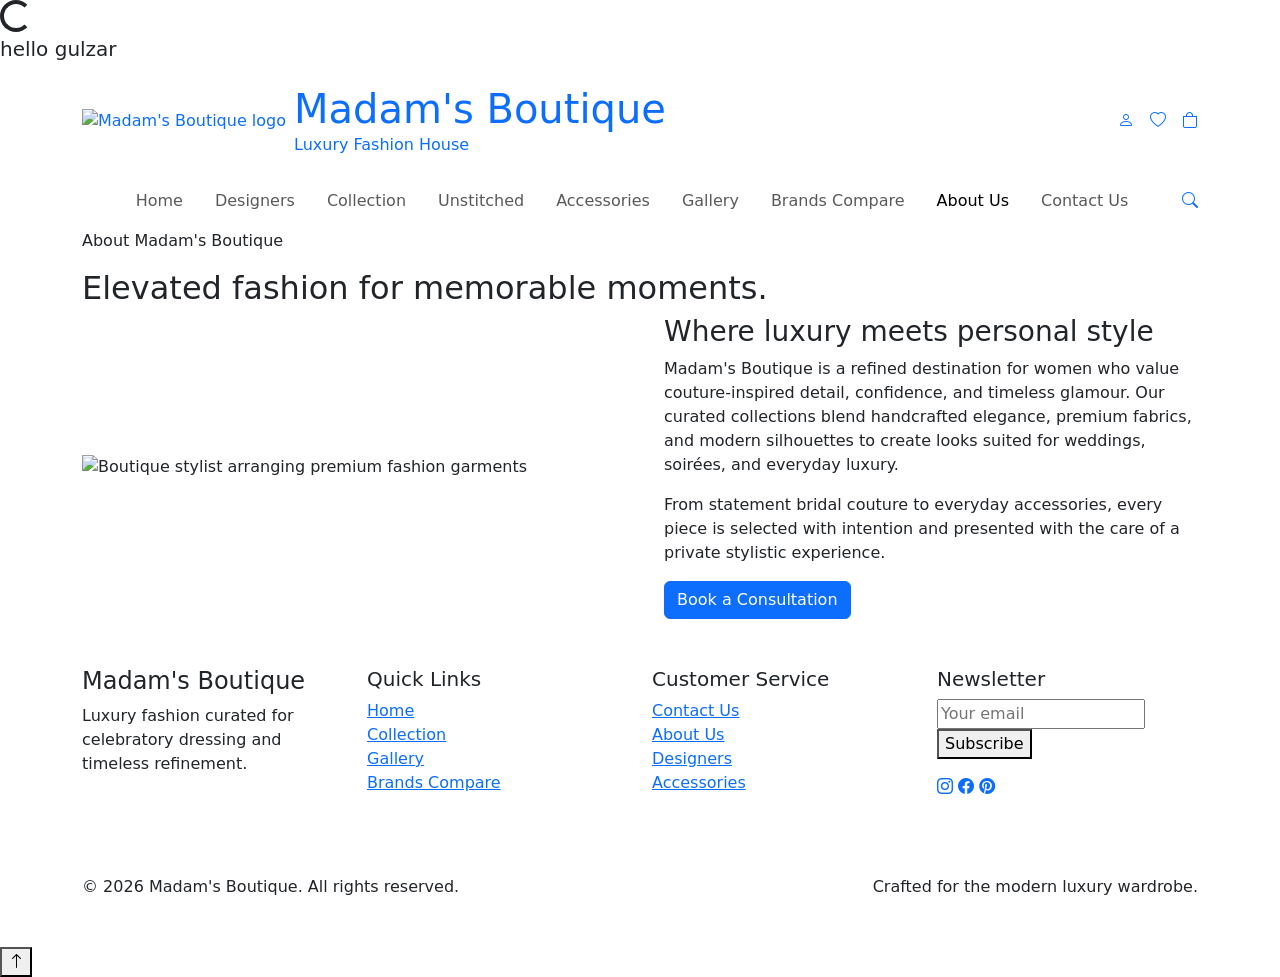
==== about.html @ bcf247ba "gulzar ne about us ka page chera" ====
<!DOCTYPE html>
<html lang="en">
  <head>
    <meta charset="UTF-8" />
    <meta name="viewport" content="width=device-width, initial-scale=1.0" />
    <title>About Us | Madam's Boutique</title>
    <link rel="preconnect" href="https://fonts.googleapis.com" />
    <link rel="preconnect" href="https://fonts.gstatic.com" crossorigin />
    <link href="https://fonts.googleapis.com/css2?family=Cormorant+Garamond:wght@500;600;700&family=Inter:wght@300;400;500;600&display=swap" rel="stylesheet" />
    <link rel="stylesheet" href="https://cdn.jsdelivr.net/npm/bootstrap@5.3.3/dist/css/bootstrap.min.css" />
    <link rel="stylesheet" href="https://cdn.jsdelivr.net/npm/bootstrap-icons@1.11.3/font/bootstrap-icons.css" />
    <link rel="stylesheet" href="css/style.css" />
  </head>
  <body>
    <div class="preloader" aria-label="Loading Madam's Boutique">
      <div class="spinner-border" role="status" aria-hidden="true"></div>
    </div>

    <h5>
      hello gulzar
    </h5>

    <header class="topbar">
      <div class="container py-3 d-flex justify-content-between align-items-center">
        <a class="brand d-flex align-items-center gap-2 text-decoration-none" href="index.html">
          <img src="images/logo.svg" alt="Madam's Boutique logo" class="brand-logo" />
          <div>
            <h1 class="brand-title mb-0">Madam's Boutique</h1>
            <p class="brand-subtitle mb-0">Luxury Fashion House</p>
          </div>
        </a>
        <div class="top-actions d-none d-md-flex align-items-center gap-3">
          <a href="about.html" aria-label="My account"><i class="bi bi-person"></i></a>
          <a href="gallery.html" aria-label="Wishlist"><i class="bi bi-heart"></i></a>
          <a href="collections.html" aria-label="Shopping bag"><i class="bi bi-bag"></i></a>
        </div>
      </div>
    </header>

    <nav class="navbar navbar-expand-lg sticky-top">
      <div class="container">
        <button class="navbar-toggler" type="button" data-bs-toggle="collapse" data-bs-target="#mainNav">
          <span class="navbar-toggler-icon"></span>
        </button>
        <div class="collapse navbar-collapse" id="mainNav">
          <ul class="navbar-nav mx-auto gap-lg-3">
            <li class="nav-item"><a class="nav-link" href="index.html">Home</a></li>
            <li class="nav-item"><a class="nav-link" href="designers.html">Designers</a></li>
            <li class="nav-item"><a class="nav-link" href="collections.html">Collection</a></li>
            <li class="nav-item"><a class="nav-link" href="unstitched.html">Unstitched</a></li>
            <li class="nav-item"><a class="nav-link" href="accessories.html">Accessories</a></li>
            <li class="nav-item"><a class="nav-link" href="gallery.html">Gallery</a></li>
            <li class="nav-item"><a class="nav-link" href="compare.html">Brands Compare</a></li>
            <li class="nav-item"><a class="nav-link active" href="about.html">About Us</a></li>
            <li class="nav-item"><a class="nav-link" href="contact.html">Contact Us</a></li>
          </ul>
          <a class="nav-search" href="#" aria-label="Search"><i class="bi bi-search"></i></a>
        </div>
      </div>
    </nav>

    <section class="page-hero">
      <div class="container">
        <p class="eyebrow">About Madam's Boutique</p>
        <h2>Elevated fashion for memorable moments.</h2>
      </div>
    </section>

    <section class="page-content">
      <div class="container">
        <div class="row page-grid g-5 align-items-center">
          <div class="col-lg-6">
            <img src="https://images.unsplash.com/photo-1524504388940-b1c1722653e1?auto=format&fit=crop&w=1000&q=80" alt="Boutique stylist arranging premium fashion garments" />
          </div>
          <div class="col-lg-6">
            <div class="page-card">
              <h3>Where luxury meets personal style</h3>
              <p>Madam's Boutique is a refined destination for women who value couture-inspired detail, confidence, and timeless glamour. Our curated collections blend handcrafted elegance, premium fabrics, and modern silhouettes to create looks suited for weddings, soirées, and everyday luxury.</p>
              <p>From statement bridal couture to everyday accessories, every piece is selected with intention and presented with the care of a private stylistic experience.</p>
              <a href="contact.html" class="btn btn-primary">Book a Consultation</a>
            </div>
          </div>
        </div>
      </div>
    </section>

    <footer class="footer py-5">
      <div class="container">
        <div class="row g-4">
          <div class="col-lg-3">
            <h4>Madam's Boutique</h4>
            <p>Luxury fashion curated for celebratory dressing and timeless refinement.</p>
          </div>
          <div class="col-lg-3">
            <h5>Quick Links</h5>
            <ul class="list-unstyled">
              <li><a href="index.html">Home</a></li>
              <li><a href="collections.html">Collection</a></li>
              <li><a href="gallery.html">Gallery</a></li>
              <li><a href="compare.html">Brands Compare</a></li>
            </ul>
          </div>
          <div class="col-lg-3">
            <h5>Customer Service</h5>
            <ul class="list-unstyled">
              <li><a href="contact.html">Contact Us</a></li>
              <li><a href="about.html">About Us</a></li>
              <li><a href="designers.html">Designers</a></li>
              <li><a href="accessories.html">Accessories</a></li>
            </ul>
          </div>
          <div class="col-lg-3">
            <h5>Newsletter</h5>
            <form class="newsletter-form">
              <input type="email" placeholder="Your email" aria-label="Email address" />
              <button type="submit">Subscribe</button>
            </form>
            <div class="social-links mt-3">
              <a href="#" aria-label="Instagram"><i class="bi bi-instagram"></i></a>
              <a href="#" aria-label="Facebook"><i class="bi bi-facebook"></i></a>
              <a href="#" aria-label="Pinterest"><i class="bi bi-pinterest"></i></a>
            </div>
          </div>
        </div>
        <div class="footer-bottom mt-5 pt-3 d-flex justify-content-between flex-wrap gap-3">
          <p class="mb-0">© 2026 Madam's Boutique. All rights reserved.</p>
          <p class="mb-0">Crafted for the modern luxury wardrobe.</p>
        </div>
      </div>
    </footer>

    <button class="scroll-top" aria-label="Back to top"><i class="bi bi-arrow-up"></i></button>

    <script src="https://cdn.jsdelivr.net/npm/bootstrap@5.3.3/dist/js/bootstrap.bundle.min.js"></script>
    <script src="js/script.js"></script>
  </body>
</html>
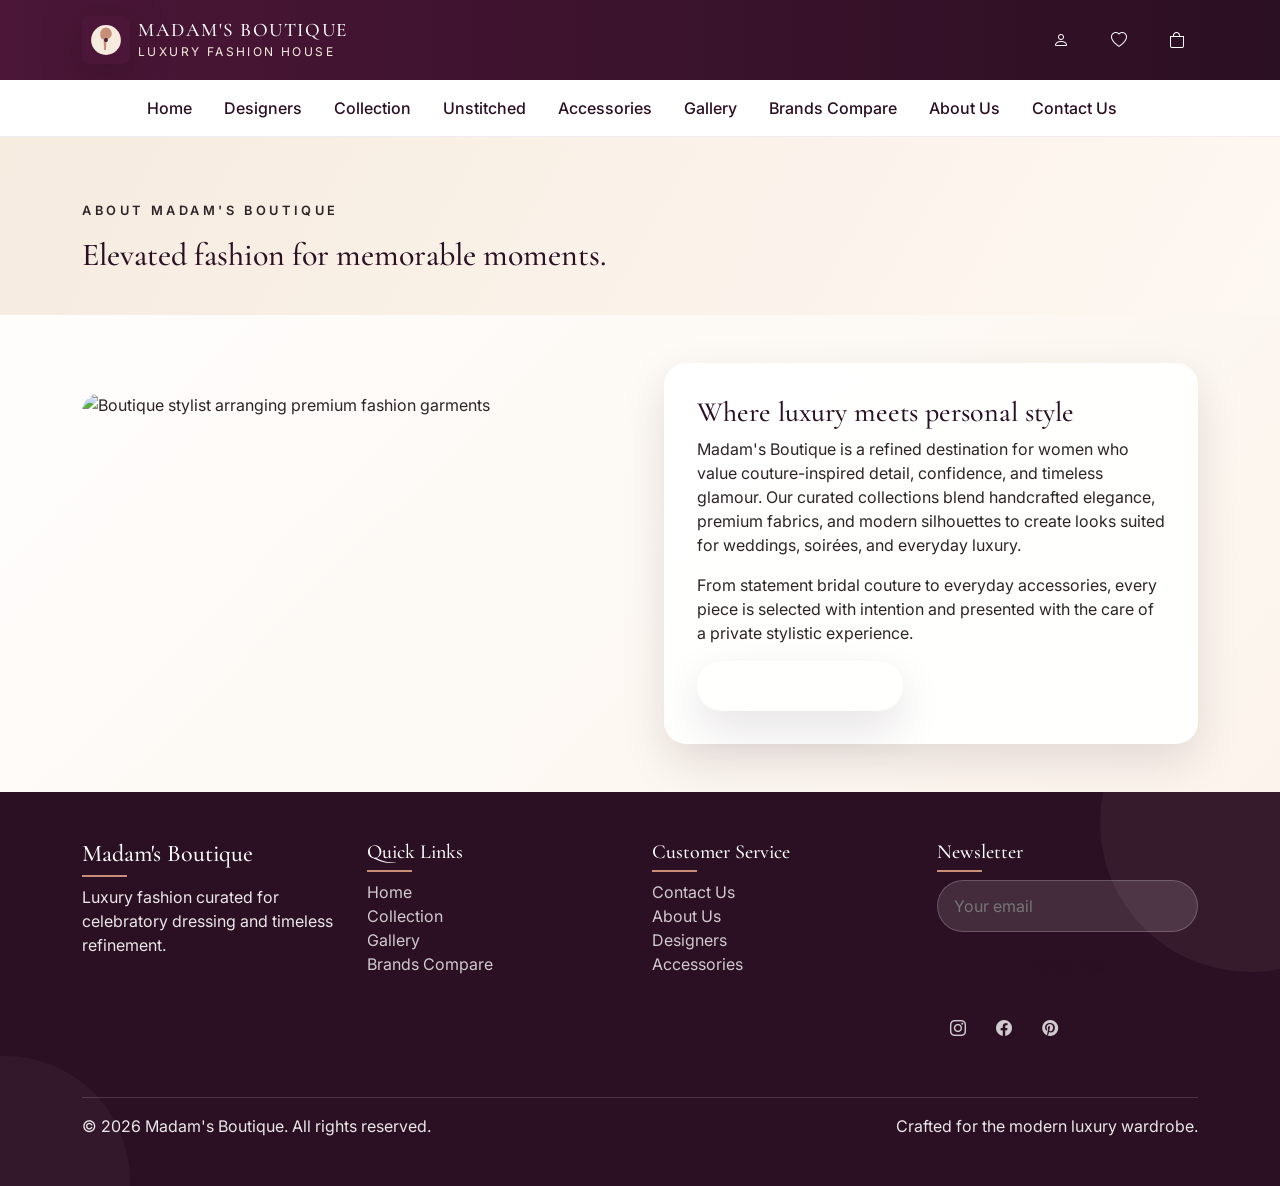
==== commit 864a9c4d: "first commit" ====
--- a/about.html
+++ b/about.html
@@ -15,10 +15,6 @@
     <div class="preloader" aria-label="Loading Madam's Boutique">
       <div class="spinner-border" role="status" aria-hidden="true"></div>
     </div>
-
-    <h5>
-      hello gulzar
-    </h5>
 
     <header class="topbar">
       <div class="container py-3 d-flex justify-content-between align-items-center">
--- a/css/style.css
+++ b/css/style.css
@@ -0,0 +1,1649 @@
+:root {
+  --plum: #4b1637;
+  --plum-dark: #2b0f22;
+  --rose-gold: #88f78;
+  --cream: #f6ebdf;
+  --cream-2: #fbf2e8;
+  --text: #2d2427;
+  --muted: #745f62;
+  --white: #ffffff;
+  --shadow: 0 18px 45px rgba(40, 16, 29, 0.12);
+}
+
+html {
+  scroll-behavior: smooth;
+}
+
+body {
+  font-family: 'Inter', sans-serif;
+  color: var(--text);
+  background: linear-gradient(135deg, var(--white), var(--cream-2));
+}
+
+img {
+  max-width: 100%;
+  display: block;
+}
+
+h1, h2, h3, h4, h5, h6 {
+  font-family: 'Cormorant Garamond', serif;
+  color: var(--plum-dark);
+}
+
+.preloader {
+  position: fixed;
+  inset: 0;
+  display: grid;
+  place-items: center;
+  background: var(--cream);
+  z-index: 9999;
+  transition: opacity 0.4s ease, visibility 0.4s ease;
+}
+
+.preloader.hidden {
+  opacity: 0;
+  visibility: hidden;
+}
+
+.topbar {
+  background: linear-gradient(90deg, var(--plum), var(--plum-dark));
+  color: var(--white);
+}
+
+.brand-title {
+  color: var(--white);
+  font-size: 1.2rem;
+  letter-spacing: 0.08em;
+  text-transform: uppercase;
+}
+
+.brand-subtitle {
+  color: var(--cream);
+  font-size: 0.75rem;
+  letter-spacing: 0.2em;
+  text-transform: uppercase;
+}
+
+.brand-logo {
+  width: 48px;
+  height: 48px;
+}
+
+.top-actions a,
+.nav-search,
+.social-links a {
+  color: var(--white);
+  text-decoration: none;
+  transition: transform 0.25s ease, color 0.25s ease;
+}
+
+.top-actions a:hover,
+.nav-search:hover,
+.social-links a:hover {
+  color: var(--rose-gold);
+  transform: translateY(-2px);
+}
+
+.navbar {
+  background: rgba(255,255,255,0.94);
+  backdrop-filter: blur(12px);
+  border-bottom: 1px solid rgba(75, 22, 55, 0.08);
+}
+
+.nav-link {
+  color: var(--plum-dark);
+  font-weight: 500;
+  position: relative;
+}
+
+.nav-link.active,
+.nav-link:hover {
+  color: var(--plum);
+}
+
+.hero-section {
+  padding-top: 5rem;
+  padding-bottom: 5rem;
+  background: radial-gradient(circle at top left, rgba(200,143,120,0.2), transparent 40%), var(--cream-2);
+}
+
+.eyebrow {
+  color: var(--rose-gold);
+  letter-spacing: 0.28em;
+  text-transform: uppercase;
+  font-size: 0.8rem;
+  font-weight: 600;
+}
+
+.hero-section h2 {
+  font-size: clamp(2.4rem, 5vw, 4.2rem);
+  line-height: 1.05;
+  margin-top: 0.7rem;
+}
+
+.hero-section .lead {
+  font-size: 1.05rem;
+  color: var(--muted);
+  max-width: 580px;
+}
+
+.btn-primary {
+  background: linear-gradient(135deg, var(--plum), var(--rose-gold));
+  color: var(--white);
+  border: none;
+  border-radius: 999px;
+  padding: 0.82rem 1.75rem;
+  box-shadow: var(--shadow);
+  transition: transform 0.25s ease, box-shadow 0.25s ease;
+}
+
+.btn-primary:hover,
+.btn-outline-primary:hover {
+  transform: translateY(-3px);
+  box-shadow: 0 12px 35px rgba(75, 22, 55, 0.16);
+}
+
+.btn-outline-primary {
+  color: var(--plum);
+  border-color: var(--plum);
+  border-radius: 999px;
+  padding: 0.75rem 1.5rem;
+}
+
+.control-btn {
+  width: 48px;
+  height: 48px;
+  border: 1px solid rgba(75, 22, 55, 0.16);
+  border-radius: 50%;
+  background: var(--white);
+  color: var(--plum);
+}
+
+.hero-image,
+.rounded-4 {
+  border-radius: 2rem;
+  box-shadow: var(--shadow);
+  animation: floatUp 8s ease-in-out infinite;
+}
+
+.hero-badges {
+  display: flex;
+  flex-wrap: wrap;
+  gap: 0.75rem;
+  margin-top: 1.25rem;
+}
+
+.feature-pill {
+  display: inline-flex;
+  align-items: center;
+  gap: 0.35rem;
+  padding: 0.45rem 0.8rem;
+  border-radius: 999px;
+  background: rgba(75, 22, 55, 0.08);
+  color: var(--plum);
+  font-size: 0.8rem;
+  font-weight: 600;
+  letter-spacing: 0.04em;
+}
+
+.stat-grid {
+  display: grid;
+  gap: 1rem;
+  grid-template-columns: repeat(3, minmax(0, 1fr));
+}
+
+.stat-card,
+.price-card {
+  padding: 1.3rem;
+  border-radius: 1.2rem;
+  background: rgba(255,255,255,0.8);
+  box-shadow: var(--shadow);
+  border: 1px solid rgba(75, 22, 55, 0.08);
+}
+
+.stat-card h4,
+.price-card h4 {
+  margin-bottom: 0.35rem;
+  font-size: 1.25rem;
+}
+
+.price-card {
+  height: 100%;
+  display: flex;
+  flex-direction: column;
+  justify-content: space-between;
+  gap: 0.8rem;
+}
+
+.price-tag {
+  display: inline-block;
+  padding: 0.35rem 0.7rem;
+  border-radius: 999px;
+  background: linear-gradient(135deg, rgba(200, 143, 120, 0.2), rgba(75, 22, 55, 0.12));
+  color: var(--plum);
+  font-size: 0.85rem;
+  font-weight: 700;
+}
+
+.collection-card .card-meta {
+  display: flex;
+  justify-content: space-between;
+  align-items: center;
+  gap: 0.8rem;
+  margin-bottom: 0.75rem;
+}
+
+.collection-card .card-content {
+  display: flex;
+  flex-direction: column;
+  gap: 0.7rem;
+}
+
+.section {
+  position: relative;
+}
+
+.reveal {
+  opacity: 0;
+  transform: translateY(28px);
+  transition: opacity 0.8s ease, transform 0.8s ease;
+}
+
+.reveal.is-visible {
+  opacity: 1;
+  transform: translateY(0);
+}
+
+@keyframes floatUp {
+  0%,
+  100% {
+    transform: translateY(0px);
+  }
+  50% {
+    transform: translateY(-8px);
+  }
+}
+
+.section-heading h3 {
+  font-size: clamp(1.8rem, 3vw, 2.45rem);
+}
+
+.collection-card,
+.designer-card,
+.compare-table,
+.gallery-item {
+  overflow: hidden;
+  border-radius: 1.25rem;
+  background: var(--white);
+  box-shadow: var(--shadow);
+  transition: transform 0.25s ease, box-shadow 0.25s ease;
+}
+
+.collection-card:hover,
+.designer-card:hover,
+.gallery-item:hover {
+  transform: translateY(-8px);
+  box-shadow: 0 22px 50px rgba(40, 16, 29, 0.16);
+}
+
+.collection-card img,
+.designer-card img,
+.gallery-item img {
+  width: 100%;
+  height: 240px;
+  object-fit: cover;
+}
+
+.card-content,
+.designer-card {
+  padding: 1.25rem;
+}
+
+.visit-section {
+  background: linear-gradient(135deg, rgba(200,143,120,0.12), rgba(75,22,55,0.04));
+}
+
+.map-frame iframe {
+  width: 100%;
+  min-height: 320px;
+  border: 0;
+  border-radius: 1.4rem;
+  box-shadow: var(--shadow);
+}
+
+.compare-table {
+  border-collapse: separate;
+  border-spacing: 0;
+}
+
+.compare-table th {
+  background: var(--plum);
+  color: var(--white);
+  padding: 1rem;
+}
+
+.compare-table td {
+  padding: 1rem;
+  border-bottom: 1px solid rgba(75, 22, 55, 0.1);
+}
+
+.gallery-grid .gallery-item img {
+  height: 240px;
+  object-fit: cover;
+}
+
+.footer {
+  background: var(--plum-dark);
+  color: rgba(255,255,255,0.9);
+}
+
+.footer h4,
+.footer h5 {
+  color: var(--white);
+  margin-bottom: 1rem;
+}
+
+.footer a {
+  color: rgba(255,255,255,0.78);
+  text-decoration: none;
+}
+
+.footer a:hover {
+  color: var(--rose-gold);
+}
+
+.newsletter-form {
+  display: flex;
+  flex-direction: column;
+  gap: 0.6rem;
+}
+
+.newsletter-form input {
+  padding: 0.8rem 1rem;
+  border: 1px solid rgba(255,255,255,0.2);
+  border-radius: 999px;
+  background: rgba(255,255,255,0.12);
+  color: var(--white);
+}
+
+.page-content .newsletter-form input,
+.page-content .newsletter-form textarea {
+  background: #fff;
+  color: var(--plum-dark);
+  border-color: rgba(75,22,55,.12);
+}
+
+.newsletter-form button {
+  border: none;
+  border-radius: 999px;
+  padding: 0.8rem 1rem;
+  background: linear-gradient(135deg, var(--rose-gold), #e2b28d);
+  color: var(--plum-dark);
+  font-weight: 600;
+}
+
+.scroll-top {
+  position: fixed;
+  right: 24px;
+  bottom: 24px;
+  width: 48px;
+  height: 48px;
+  border: none;
+  border-radius: 50%;
+  background: var(--rose-gold);
+  color: var(--plum-dark);
+  box-shadow: var(--shadow);
+  opacity: 0;
+  visibility: hidden;
+  transition: all 0.25s ease;
+  z-index: 1000;
+}
+
+.scroll-top.show {
+  opacity: 1;
+  visibility: visible;
+}
+
+.page-hero {
+  padding: 4rem 0 2rem;
+  background: linear-gradient(120deg, var(--cream), #fef8f2);
+}
+
+.page-content {
+  padding: 3rem 0;
+}
+
+.page-card {
+  background: var(--white);
+  padding: 2rem;
+  border-radius: 1.4rem;
+  box-shadow: var(--shadow);
+}
+
+.page-grid img {
+  border-radius: 1.2rem;
+  height: 320px;
+  object-fit: cover;
+}
+
+@media (max-width: 991px) {
+  .navbar-nav {
+    padding: 1rem 0;
+  }
+}
+
+@media (max-width: 767px) {
+  .topbar .container {
+    flex-direction: column;
+    gap: 0.75rem;
+  }
+
+  .hero-section {
+    padding-top: 3rem;
+    padding-bottom: 3rem;
+  }
+
+  .collection-card img,
+  .designer-card img,
+  .gallery-item img {
+    height: 220px;
+  }
+
+  .page-card {
+    padding: 1.4rem;
+  }
+}
+body{
+    overflow-x:hidden;
+}
+
+.navbar{
+    animation:navDown .9s ease;
+}
+
+@keyframes navDown{
+    from{
+        opacity:0;
+        transform:translateY(-80px);
+    }
+    to{
+        opacity:1;
+        transform:translateY(0);
+    }
+}
+
+.hero-left{
+    opacity:0;
+    animation:slideLeft 1.2s ease forwards;
+    animation-delay:.3s;
+}
+
+.hero-right{
+    opacity:0;
+    animation:slideRight 1.2s ease forwards;
+    animation-delay:.3s;
+}
+
+@keyframes slideLeft{
+    from{
+        opacity:0;
+        transform:translateX(-150px);
+    }
+    to{
+        opacity:1;
+        transform:translateX(0);
+    }
+}
+
+@keyframes slideRight{
+    from{
+        opacity:0;
+        transform:translateX(150px);
+    }
+    to{
+        opacity:1;
+        transform:translateX(0);
+    }
+}
+
+.hero-image{
+    animation:floatImage 5s ease-in-out infinite;
+}
+
+@keyframes floatImage{
+    0%{
+        transform:translateY(0);
+    }
+    50%{
+        transform:translateY(-15px);
+    }
+    100%{
+        transform:translateY(0);
+    }
+}
+
+.collection-card,
+.designer-card,
+.price-card,
+.stat-card{
+    transition:.45s;
+}
+
+.collection-card:hover,
+.designer-card:hover,
+.price-card:hover,
+.stat-card:hover{
+    transform:translateY(-12px) scale(1.03);
+    box-shadow:0 25px 60px rgba(0,0,0,.18);
+}
+
+.collection-card img,
+.designer-card img{
+    transition:.7s;
+}
+
+.collection-card:hover img,
+.designer-card:hover img{
+    transform:scale(1.12);
+}
+
+.btn{
+    transition:.4s;
+}
+
+.btn:hover{
+    transform:translateY(-6px);
+    box-shadow:0 20px 40px rgba(0,0,0,.25);
+}
+
+.reveal{
+    opacity:0;
+    transform:translateY(80px);
+    transition:1s;
+}
+
+.reveal.is-visible{
+    opacity:1;
+    transform:translateY(0);
+}
+.progress-bar-top{
+position:fixed;
+top:0;
+left:0;
+height:4px;
+width:0%;
+background:linear-gradient(90deg,#4b1637,#c88f78);
+z-index:99999;
+transition:.2s;
+}
+
+.bi{
+transition:.35s;
+}
+
+.bi:hover{
+transform:scale(1.25) rotate(10deg);
+color:#c88f78;
+}
+
+.nav-link{
+transition:.35s;
+}
+
+.nav-link:hover{
+letter-spacing:1px;
+}
+
+.hero-image{
+transition:1s;
+}
+
+.hero-image:hover{
+transform:scale(1.05) rotate(-1deg);
+}
+
+.price-card{
+transition:.45s;
+}
+
+.price-card:hover{
+transform:translateY(-15px);
+box-shadow:0 25px 60px rgba(0,0,0,.2);
+}
+
+.stat-card{
+transition:.45s;
+}
+
+.stat-card:hover{
+transform:translateY(-12px) scale(1.05);
+}
+
+.footer a{
+transition:.3s;
+}
+
+.footer a:hover{
+padding-left:10px;
+}
+
+.map-frame iframe{
+transition:.5s;
+}
+
+.map-frame:hover iframe{
+transform:scale(1.03);
+}
+
+.page-card{
+transition:.45s;
+}
+
+.page-card:hover{
+transform:translateY(-10px);
+}
+
+.page-grid img{
+transition:.8s;
+}
+
+.page-grid img:hover{
+transform:scale(1.08);
+}
+input,
+textarea,
+select{
+width:100%;
+padding:15px 20px;
+border:2px solid rgba(75,22,55,.12);
+border-radius:14px;
+outline:none;
+font-size:16px;
+background:#fff;
+transition:.35s;
+}
+
+input:focus,
+textarea:focus,
+select:focus{
+border-color:#c88f78;
+box-shadow:0 0 20px rgba(200,143,120,.25);
+}
+
+textarea{
+resize:none;
+min-height:180px;
+}
+
+.collection-card,
+.designer-card,
+.page-card,
+.price-card,
+.stat-card{
+position:relative;
+}
+
+.collection-card::after,
+.designer-card::after{
+content:"";
+position:absolute;
+inset:0;
+background:linear-gradient(135deg,transparent,rgba(255,255,255,.18),transparent);
+opacity:0;
+transition:.5s;
+}
+
+.collection-card:hover::after,
+.designer-card:hover::after{
+opacity:1;
+}
+
+.control-btn{
+transition:.4s;
+}
+
+.control-btn:hover{
+background:#4b1637;
+color:#fff;
+transform:scale(1.15) rotate(15deg);
+}
+
+.brand-logo{
+transition:.6s;
+}
+
+.brand-logo:hover{
+transform:rotate(360deg);
+}
+
+.top-actions a{
+transition:.35s;
+}
+
+.top-actions a:hover{
+transform:translateY(-5px) scale(1.2);
+}
+
+.section-heading{
+animation:fadeUp 1s;
+}
+
+@keyframes fadeUp{
+from{
+opacity:0;
+transform:translateY(40px);
+}
+to{
+opacity:1;
+transform:translateY(0);
+}
+}
+@keyframes pulseGlow{
+0%{
+box-shadow:0 0 0 rgba(200,143,120,0);
+}
+
+50%{
+box-shadow:0 0 30px rgba(200,143,120,.45);
+}
+
+100%{
+box-shadow:0 0 0 rgba(200,143,120,0);
+}
+}
+
+.btn-primary{
+animation:pulseGlow 2.5s infinite;
+}
+
+.hero-badges .feature-pill:nth-child(1){
+animation-delay:.2s;
+}
+
+.hero-badges .feature-pill:nth-child(2){
+animation-delay:.4s;
+}
+
+.hero-badges .feature-pill:nth-child(3){
+animation-delay:.6s;
+}
+
+.collection-card{
+animation:fadeCard .8s ease both;
+}
+
+.collection-card:nth-child(2){
+animation-delay:.2s;
+}
+
+.collection-card:nth-child(3){
+animation-delay:.4s;
+}
+
+.collection-card:nth-child(4){
+animation-delay:.6s;
+}
+
+.collection-card:nth-child(5){
+animation-delay:.8s;
+}
+
+.collection-card:nth-child(6){
+animation-delay:1s;
+}
+
+@keyframes fadeCard{
+from{
+opacity:0;
+transform:translateY(60px);
+}
+to{
+opacity:1;
+transform:translateY(0);
+}
+}
+
+.footer{
+position:relative;
+overflow:hidden;
+}
+
+.footer::before{
+content:"";
+position:absolute;
+width:300px;
+height:300px;
+background:rgba(255,255,255,.05);
+border-radius:50%;
+top:-120px;
+right:-120px;
+}
+
+.footer::after{
+content:"";
+position:absolute;
+width:250px;
+height:250px;
+background:rgba(255,255,255,.04);
+bottom:-120px;
+left:-120px;
+border-radius:50%;
+}
+.scroll-top{
+transition:.4s;
+}
+
+.scroll-top:hover{
+transform:translateY(-8px) scale(1.1);
+background:#4b1637;
+color:#fff;
+}
+
+.gallery-item{
+position:relative;
+overflow:hidden;
+cursor:pointer;
+}
+
+.gallery-item img{
+transition:.7s;
+}
+
+.gallery-item:hover img{
+transform:scale(1.12);
+}
+
+.gallery-item::before{
+content:"";
+position:absolute;
+inset:0;
+background:rgba(0,0,0,.35);
+opacity:0;
+transition:.4s;
+z-index:1;
+}
+
+.gallery-item:hover::before{
+opacity:1;
+}
+
+.gallery-item::after{
+content:"+";
+position:absolute;
+top:50%;
+left:50%;
+transform:translate(-50%,-50%) scale(0);
+font-size:60px;
+color:#fff;
+font-weight:bold;
+transition:.4s;
+z-index:2;
+}
+
+.gallery-item:hover::after{
+transform:translate(-50%,-50%) scale(1);
+}
+
+.compare-table tbody tr{
+transition:.35s;
+}
+
+.compare-table tbody tr:hover{
+background:#fdf2ec;
+transform:scale(1.01);
+}
+
+.newsletter-form input{
+transition:.35s;
+}
+
+.newsletter-form input:focus{
+transform:scale(1.02);
+}
+
+.newsletter-form button{
+transition:.35s;
+}
+
+.newsletter-form button:hover{
+transform:translateY(-4px);
+box-shadow:0 15px 35px rgba(0,0,0,.2);
+}
+
+.topbar{
+animation:topFade .8s ease;
+}
+
+@keyframes topFade{
+from{
+opacity:0;
+transform:translateY(-40px);
+}
+to{
+opacity:1;
+transform:translateY(0);
+}
+}
+html{
+scroll-padding-top:90px;
+}
+
+body{
+animation:pageFade .8s ease;
+}
+
+@keyframes pageFade{
+from{
+opacity:0;
+}
+to{
+opacity:1;
+}
+}
+
+.brand{
+transition:.4s;
+}
+
+.brand:hover{
+transform:scale(1.05);
+}
+
+.section{
+padding-top:90px;
+padding-bottom:90px;
+}
+
+.section-heading h3{
+position:relative;
+display:inline-block;
+}
+
+.section-heading h3::after{
+content:"";
+position:absolute;
+left:50%;
+bottom:-12px;
+transform:translateX(-50%);
+width:80px;
+height:4px;
+border-radius:20px;
+background:linear-gradient(90deg,#4b1637,#c88f78);
+}
+
+.card-content h4{
+transition:.35s;
+}
+
+.collection-card:hover .card-content h4,
+.designer-card:hover h4{
+color:#c88f78;
+}
+
+.price-tag{
+transition:.35s;
+}
+
+.collection-card:hover .price-tag{
+transform:scale(1.08);
+}
+
+.feature-pill{
+transition:.35s;
+}
+
+.feature-pill:hover{
+background:#4b1637;
+color:#fff;
+transform:translateY(-3px);
+}
+
+.hero-controls button{
+transition:.35s;
+}
+
+.hero-controls button:hover{
+transform:rotate(180deg) scale(1.15);
+}
+
+.brand-logo{
+filter:drop-shadow(0 10px 20px rgba(0,0,0,.2));
+}
+.collection-card,
+.designer-card,
+.price-card,
+.page-card,
+.stat-card{
+border:1px solid rgba(255,255,255,.18);
+backdrop-filter:blur(10px);
+}
+
+.collection-card:hover,
+.designer-card:hover,
+.price-card:hover,
+.page-card:hover,
+.stat-card:hover{
+border-color:#c88f78;
+}
+
+.nav-link::after{
+content:"";
+position:absolute;
+left:0;
+bottom:-6px;
+width:0;
+height:2px;
+background:#c88f78;
+transition:.35s;
+}
+
+.nav-link:hover::after,
+.nav-link.active::after{
+width:100%;
+}
+
+.hero-image{
+border:8px solid rgba(255,255,255,.65);
+}
+
+.map-frame{
+overflow:hidden;
+border-radius:25px;
+}
+
+.footer-bottom{
+border-top:1px solid rgba(255,255,255,.15);
+}
+
+.footer-bottom p{
+margin:0;
+}
+
+.price-tag{
+box-shadow:0 10px 20px rgba(0,0,0,.1);
+}
+
+.brand-title{
+transition:.35s;
+}
+
+.brand:hover .brand-title{
+color:#c88f78;
+}
+
+.eyebrow{
+animation:fadeText 1.2s ease;
+}
+
+@keyframes fadeText{
+from{
+opacity:0;
+letter-spacing:20px;
+}
+to{
+opacity:1;
+letter-spacing:.28em;
+}
+}
+
+.hero-section .lead{
+animation:fadeTextUp 1.4s ease;
+}
+
+@keyframes fadeTextUp{
+from{
+opacity:0;
+transform:translateY(40px);
+}
+to{
+opacity:1;
+transform:translateY(0);
+}
+}@media (max-width:991px){
+
+.hero-section{
+text-align:center;
+min-height:auto;
+padding:80px 0;
+}
+
+.hero-badges{
+justify-content:center;
+}
+
+.hero-controls{
+justify-content:center;
+}
+
+.stat-grid{
+grid-template-columns:repeat(2,1fr);
+}
+
+.navbar-nav{
+text-align:center;
+gap:12px;
+}
+
+.page-grid{
+text-align:center;
+}
+
+.page-grid img{
+margin:auto;
+}
+
+}
+
+@media (max-width:767px){
+
+.hero-section h2{
+font-size:2.4rem;
+}
+
+.section{
+padding:70px 0;
+}
+
+.stat-grid{
+grid-template-columns:1fr;
+}
+
+.collection-card img,
+.designer-card img,
+.gallery-item img{
+height:220px;
+}
+
+.btn{
+width:100%;
+}
+
+.hero-controls{
+flex-wrap:wrap;
+}
+
+.top-actions{
+display:none!important;
+}
+
+.footer-bottom{
+text-align:center;
+justify-content:center!important;
+}
+
+.page-card{
+padding:25px;
+}
+
+}
+
+@media (max-width:480px){
+
+.brand-title{
+font-size:1rem;
+}
+
+.brand-subtitle{
+font-size:.65rem;
+}
+
+.hero-section h2{
+font-size:2rem;
+}
+
+.hero-section .lead{
+font-size:.95rem;
+}
+
+.control-btn{
+width:45px;
+height:45px;
+}
+
+.scroll-top{
+width:45px;
+height:45px;
+right:15px;
+bottom:15px;
+}
+
+.collection-card img,
+.designer-card img,
+.gallery-item img{
+height:190px;
+}
+
+}
+@keyframes shimmer{
+0%{
+background-position:-300px 0;
+}
+100%{
+background-position:300px 0;
+}
+}
+
+.collection-card,
+.designer-card{
+background:linear-gradient(
+120deg,
+#ffffff 0%,
+#fafafa 40%,
+#ffffff 80%
+);
+background-size:600px 100%;
+}
+
+.collection-card:hover,
+.designer-card:hover{
+animation:shimmer 1.2s linear;
+}
+
+.hero-section::before{
+content:"";
+position:absolute;
+top:0;
+left:0;
+width:100%;
+height:100%;
+background:radial-gradient(circle at top right,rgba(200,143,120,.12),transparent 55%);
+}
+
+.hero-section{
+position:relative;
+overflow:hidden;
+}
+
+.hero-section::after{
+content:"";
+position:absolute;
+width:500px;
+height:500px;
+border-radius:50%;
+background:rgba(75,22,55,.04);
+bottom:-220px;
+right:-180px;
+pointer-events:none;
+}
+
+.collection-card h4,
+.designer-card h4,
+.price-card h4{
+transition:.35s;
+}
+
+.collection-card:hover h4,
+.designer-card:hover h4,
+.price-card:hover h4{
+transform:translateX(8px);
+}
+
+.compare-table th,
+.compare-table td{
+transition:.3s;
+}
+
+.compare-table tbody tr:hover td{
+color:#4b1637;
+font-weight:600;
+}
+
+.newsletter-form button:active,
+.btn:active{
+transform:scale(.96);
+}
+
+.hero-image{
+cursor:pointer;
+}
+
+.hero-image:hover{
+filter:brightness(1.05);
+}
+
+.footer h4,
+.footer h5{
+position:relative;
+display:inline-block;
+}
+
+.footer h4::after,
+.footer h5::after{
+content:"";
+position:absolute;
+left:0;
+bottom:-8px;
+width:45px;
+height:2px;
+background:#c88f78;
+}@keyframes rotateBorder{
+0%{
+transform:rotate(0deg);
+}
+100%{
+transform:rotate(360deg);
+}
+}
+
+.collection-card{
+isolation:isolate;
+}
+
+.collection-card::before{
+content:"";
+position:absolute;
+inset:-2px;
+background:linear-gradient(45deg,#4b1637,#c88f78,#ffffff,#4b1637);
+background-size:300% 300%;
+border-radius:22px;
+opacity:0;
+z-index:-1;
+animation:rotateBorder 4s linear infinite;
+transition:.4s;
+}
+
+.collection-card:hover::before{
+opacity:1;
+}
+
+.designer-card{
+overflow:hidden;
+}
+
+.designer-card img{
+filter:grayscale(15%);
+}
+
+.designer-card:hover img{
+filter:grayscale(0%);
+}
+
+.page-card{
+background:rgba(255,255,255,.92);
+}
+
+.page-card:hover{
+box-shadow:0 35px 70px rgba(0,0,0,.18);
+}
+
+.hero-section .btn-primary{
+margin-top:15px;
+}
+
+.brand-logo{
+animation:logoFloat 4s ease-in-out infinite;
+}
+
+@keyframes logoFloat{
+0%{
+transform:translateY(0);
+}
+50%{
+transform:translateY(-8px);
+}
+100%{
+transform:translateY(0);
+}
+}
+
+.top-actions a{
+display:inline-flex;
+align-items:center;
+justify-content:center;
+width:42px;
+height:42px;
+border-radius:50%;
+}
+
+.top-actions a:hover{
+background:rgba(255,255,255,.15);
+}
+
+.footer .social-links a{
+display:inline-flex;
+align-items:center;
+justify-content:center;
+width:42px;
+height:42px;
+border-radius:50%;
+transition:.35s;
+}
+
+.footer .social-links a:hover{
+background:#c88f78;
+color:#fff;
+transform:translateY(-5px);
+}
+.loader-text{
+font-size:22px;
+font-weight:700;
+letter-spacing:4px;
+color:#4b1637;
+animation:loaderPulse 1.2s infinite;
+}
+
+@keyframes loaderPulse{
+0%{
+opacity:.3;}}
+
+.preloader{
+backdrop-filter:blur(12px);
+}
+
+.preloader .spinner-border{
+width:70px;
+height:70px;
+border-width:6px;
+color:#4b1637;
+animation:spin 1s linear infinite,pulseLoader 1.5s ease-in-out infinite;
+}
+
+@keyframes pulseLoader{
+0%{
+transform:scale(1);
+}
+50%{
+transform:scale(1.12);
+}
+100%{
+transform:scale(1);
+}
+}
+
+.hero-section .btn-outline-primary{
+transition:.4s;
+}
+
+.hero-section .btn-outline-primary:hover{
+background:#4b1637;
+color:#fff;
+border-color:#4b1637;
+}
+
+.collection-card .price-tag{
+transition:.35s;
+}
+
+.collection-card:hover .price-tag{
+background:#4b1637;
+color:#fff;
+}
+
+.parallax{
+transition:transform .25s ease-out;
+will-change:transform;
+}
+
+.glass{
+background:rgba(255,255,255,.15);
+backdrop-filter:blur(14px);
+-webkit-backdrop-filter:blur(14px);
+border:1px solid rgba(255,255,255,.25);
+border-radius:20px;
+}
+
+.hero-section::before,
+.hero-section::after{
+animation:heroBlob 10s ease-in-out infinite alternate;
+}
+
+@keyframes heroBlob{
+0%{
+transform:translate(0,0) scale(1);
+}
+100%{
+transform:translate(30px,-20px) scale(1.08);
+}
+}
+
+.loading-bar{
+position:fixed;
+top:0;
+left:0;
+height:4px;
+width:0;
+background:linear-gradient(90deg,#4b1637,#c88f78);
+z-index:100000;
+}
+
+.card-shadow-hover{
+transition:.4s;
+}
+
+.card-shadow-hover:hover{
+box-shadow:0 30px 70px rgba(0,0,0,.18);
+}
+
+.fade-scale{
+opacity:0;
+transform:scale(.92);
+transition:opacity .8s ease,transform .8s ease;
+}
+
+.fade-scale.show{
+opacity:1;
+transform:scale(1);
+}
+
+.rotate-hover{
+transition:.45s;
+}
+
+.rotate-hover:hover{
+transform:rotate(3deg) scale(1.03);
+}
+
+.zoom-hover{
+overflow:hidden;
+}
+
+.zoom-hover img{
+transition:transform .7s ease;
+}
+
+.zoom-hover:hover img{
+transform:scale(1.15);
+}
+
+.glow-hover{
+transition:.35s;
+}
+
+.glow-hover:hover{
+box-shadow:0 0 30px rgba(200,143,120,.35);
+}
+
+.text-gradient{
+background:linear-gradient(90deg,#4b1637,#c88f78);
+-webkit-background-clip:text;
+background-clip:text;
+color:transparent;
+}
+
+.blur-bg{
+backdrop-filter:blur(10px);
+-webkit-backdrop-filter:blur(10px);
+}
+
+.border-gradient{
+border:2px solid transparent;
+background:
+linear-gradient(#fff,#fff) padding-box,
+linear-gradient(135deg,#4b1637,#c88f78) border-box;
+}
+
+.lift-hover{
+transition:.4s;
+}
+
+.lift-hover:hover{
+transform:translateY(-10px);
+}
+
+.scale-hover{
+transition:.35s;
+}
+
+.scale-hover:hover{
+transform:scale(1.05);
+}
+
+.rotate360{
+transition:.8s;
+}
+
+.rotate360:hover{
+transform:rotate(360deg);
+}
+
+.opacity-hover{
+transition:.35s;
+}
+
+.opacity-hover:hover{
+opacity:.85;
+}
+
+@keyframes floating{
+0%,100%{
+transform:translateY(0);
+}
+50%{
+transform:translateY(-12px);
+}
+}
+
+.float{
+animation:floating 4s ease-in-out infinite;
+}
+
+@keyframes slideUp{
+from{
+opacity:0;
+transform:translateY(80px);
+}
+to{
+opacity:1;
+transform:translateY(0);
+}
+}
+
+.slide-up{
+animation:slideUp 1s ease both;
+}
+
+.delay-1{animation-delay:.2s;}
+.delay-2{animation-delay:.4s;}
+.delay-3{animation-delay:.6s;}
+.delay-4{animation-delay:.8s;}
+.delay-5{animation-delay:1s;}
+.newsletter-form{
+    position: relative;
+    z-index: 9999 !important;
+}
+
+.newsletter-form input,
+.newsletter-form textarea{
+    position: relative;
+    z-index: 9999 !important;
+}
